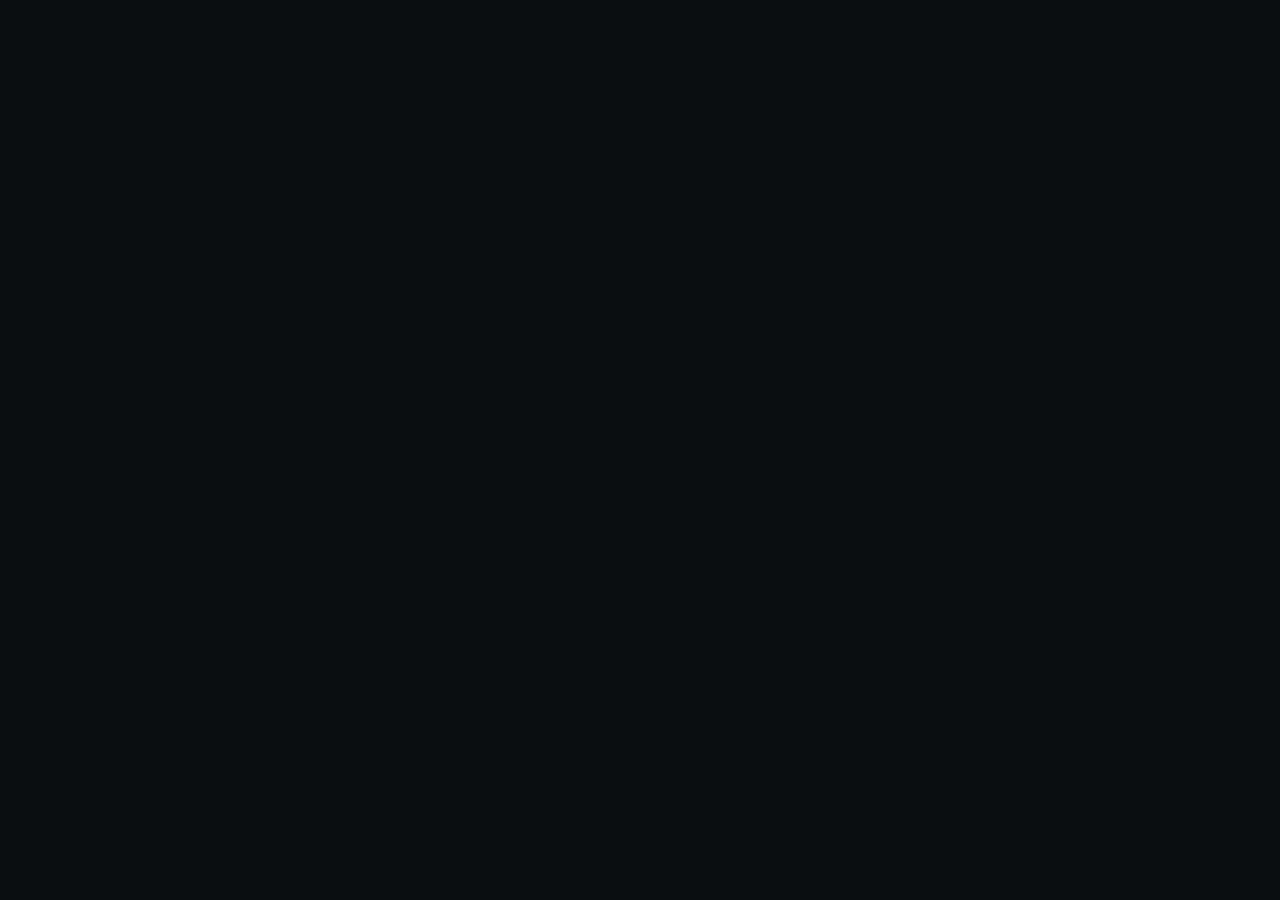
==== index.html @ cc6abf47 "feat: โครงหน้าเว็บ 3 หน้า + แถบล่าง + ธีมดำ (ข้อมูลปลอม)" ====
<!doctype html>
<html lang="th">
<head>
<meta charset="utf-8">
<meta name="viewport" content="width=device-width, initial-scale=1, viewport-fit=cover">
<meta name="apple-mobile-web-app-capable" content="yes">
<meta name="apple-mobile-web-app-status-bar-style" content="black-translucent">
<title>Pickup</title>
<link rel="stylesheet" href="css/base.css">
<link rel="stylesheet" href="css/dos.css">
</head>
<body class="page-forebet">
  <main id="app"></main>
  <div id="nav"></div>
  <script src="js/fmt.js"></script>
  <script src="js/mock.js"></script>
  <script src="js/page-forebet.js"></script>
  <script src="js/page-mybet.js"></script>
  <script src="js/page-ledger.js"></script>
  <script src="js/api.js"></script>
  <script src="js/app.js"></script>
</body>
</html>
---- css/base.css ----
/* base.css — ธีมดำพรีเมียมสำหรับหน้า 1 และ 3 + แถบล่างที่ใช้ร่วมทุกหน้า */
:root {
  --bg: #0b0d10;
  --card: #14171c;
  --line: #232830;
  --ink: #e8eaed;
  --ink-dim: #98a0ad;
  --gold: #d4af37;
  --green: #24c07a;
  --red: #e0483d;
  --nav-h: 62px;
}
* { box-sizing: border-box; -webkit-tap-highlight-color: transparent; }
html, body { margin: 0; padding: 0; background: var(--bg); color: var(--ink); }
body {
  font-family: -apple-system, BlinkMacSystemFont, "Segoe UI", "Noto Sans Thai", sans-serif;
  padding-bottom: calc(var(--nav-h) + env(safe-area-inset-bottom));
  -webkit-text-size-adjust: 100%;
}
#app { padding: 14px 14px 4px; max-width: 720px; margin: 0 auto; }

.nav {
  position: fixed; left: 0; right: 0; bottom: 0; z-index: 20;
  display: flex; background: #0f1216; border-top: 1px solid var(--line);
  padding-bottom: env(safe-area-inset-bottom);
}
.nav-item {
  flex: 1; min-height: 44px; height: var(--nav-h);
  display: flex; align-items: center; justify-content: center;
  color: var(--ink-dim); text-decoration: none;
  font-size: 13px; letter-spacing: .08em; font-weight: 600;
}
.nav-on { color: var(--gold); box-shadow: inset 0 2px 0 var(--gold); }

.card {
  background: var(--card); border: 1px solid var(--line); border-radius: 14px;
  padding: 14px; margin-bottom: 12px;
}
.row { display: flex; justify-content: space-between; align-items: baseline; gap: 10px; }
.muted { color: var(--ink-dim); font-size: 12px; }
.big { font-size: 20px; font-weight: 700; }
.btn {
  display: block; width: 100%; min-height: 44px; line-height: 44px;
  text-align: center; border-radius: 12px; border: 1px solid var(--line);
  background: #191d23; color: var(--ink); text-decoration: none; font-weight: 600;
}
.pos { color: var(--green); }
.neg { color: var(--red); }
.stale { color: var(--gold); font-size: 12px; margin-bottom: 8px; }
.curve { display: block; margin: 8px 0; }
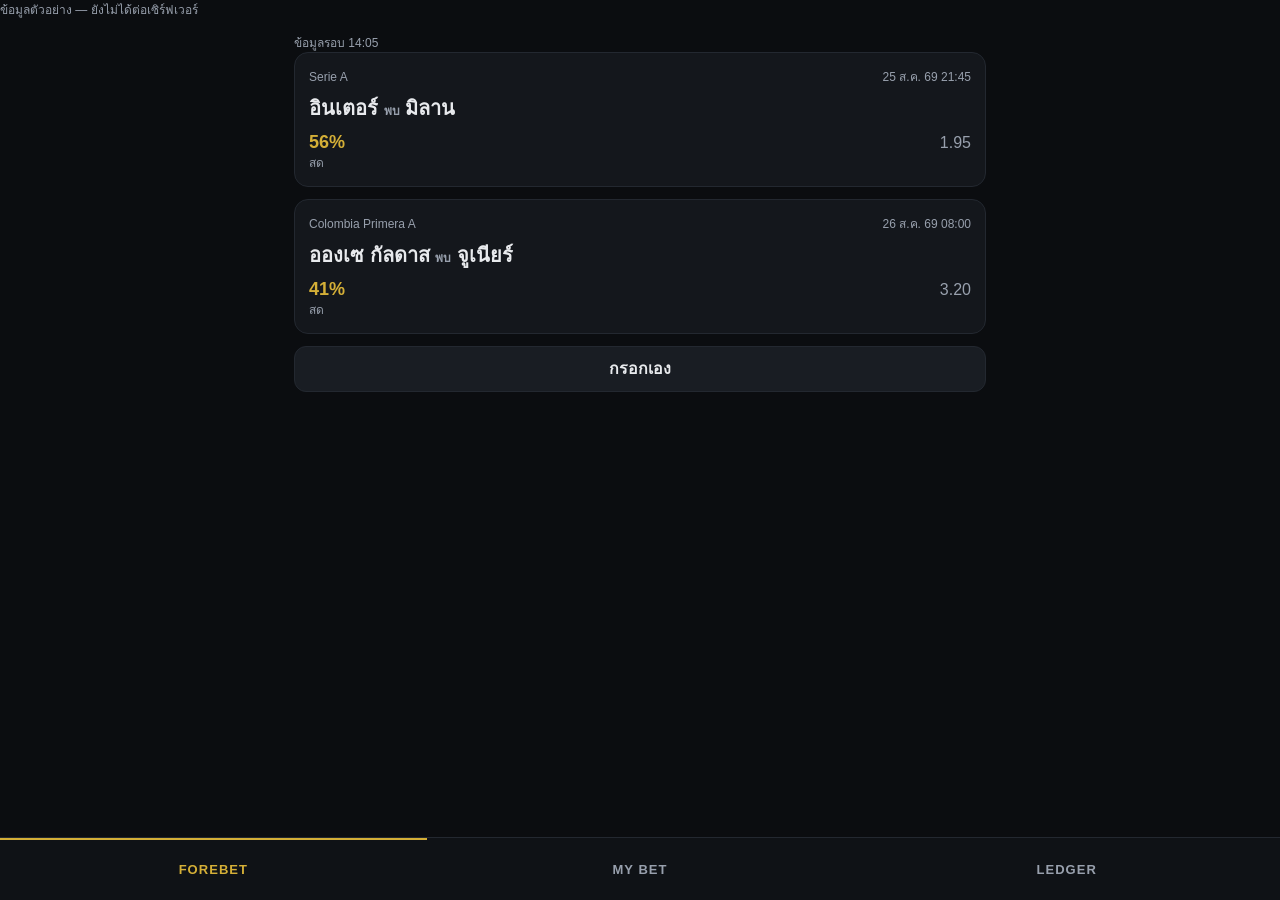
==== commit 0d444692: "feat: ต่อหน้าเว็บเข้าข้อมูลจริง + แคชกันเน็ตช้า" ====
--- a/index.html
+++ b/index.html
@@ -10,14 +10,15 @@
 <link rel="stylesheet" href="css/dos.css">
 </head>
 <body class="page-forebet">
+  <div id="note" class="muted"></div>
   <main id="app"></main>
   <div id="nav"></div>
   <script src="js/fmt.js"></script>
   <script src="js/mock.js"></script>
+  <script src="js/api.js"></script>
   <script src="js/page-forebet.js"></script>
   <script src="js/page-mybet.js"></script>
   <script src="js/page-ledger.js"></script>
-  <script src="js/api.js"></script>
   <script src="js/app.js"></script>
 </body>
 </html>
--- a/css/base.css
+++ b/css/base.css
@@ -48,3 +48,13 @@
 .neg { color: var(--red); }
 .stale { color: var(--gold); font-size: 12px; margin-bottom: 8px; }
 .curve { display: block; margin: 8px 0; }
+
+.pick .big { margin: 6px 0 8px; }
+.pick-pct { color: var(--gold); font-weight: 700; font-size: 18px; }
+.pick-odds { color: var(--ink-dim); font-variant-numeric: tabular-nums; }
+
+.lg-big { font-size: 30px; font-weight: 800; margin: 2px 0 4px; font-variant-numeric: tabular-nums; }
+.lg-row { display: flex; justify-content: space-between; align-items: center;
+          gap: 10px; min-height: 44px; border-bottom: 1px solid var(--line); }
+.lg-row:last-child { border-bottom: 0; }
+.lg-right { font-weight: 700; font-variant-numeric: tabular-nums; }
--- a/css/dos.css
+++ b/css/dos.css
@@ -0,0 +1,37 @@
+/* dos.css — ธีมดอสเขียว ใช้เฉพาะหน้า MY BET เท่านั้น
+   หน้า 1 กับ 3 ยังเป็นดำ-พรีเมียมของ base.css */
+body.page-mybet { background: #000; }
+
+.dos-wrap {
+  position: relative; overflow: hidden;
+  background: #000; color: #33ff66;
+  border: 1px solid #1c7a3a; border-radius: 10px; padding: 14px;
+  font-family: "SF Mono", Menlo, Consolas, "Courier New", monospace;
+  font-size: 14px; line-height: 1.6;
+  text-shadow: 0 0 6px rgba(51, 255, 102, .35);
+}
+.dos-mark {
+  position: absolute; top: 38%; left: 50%;
+  transform: translate(-50%, -50%) rotate(-18deg);
+  font-size: 68px; font-weight: 800; letter-spacing: .1em;
+  color: #33ff66; opacity: .07; pointer-events: none; white-space: nowrap;
+}
+.slip { position: relative; z-index: 1; border-bottom: 1px dashed #1c7a3a; padding: 10px 0; }
+.slip:last-child { border-bottom: 0; }
+.slip-top { opacity: .7; font-size: 12px; }
+.slip-teams { font-size: 16px; font-weight: 700; margin: 2px 0; }
+.slip-score { font-size: 22px; font-weight: 800; letter-spacing: .06em; }
+.slip-kick { opacity: .75; font-size: 12px; margin-bottom: 6px; }
+.main, .sub { display: flex; flex-wrap: wrap; align-items: center; gap: 8px; min-height: 30px; }
+.sub { opacity: .9; padding-left: 14px; }
+.sub::before { content: "└ "; opacity: .6; }
+.main-p, .sub-p { margin-left: auto; font-weight: 700; }
+.slip-sum { margin-top: 6px; padding-top: 6px; border-top: 1px dotted #1c7a3a; }
+
+.badge { border: 1px solid currentColor; border-radius: 4px; padding: 0 6px; font-size: 12px; }
+.r-winfull  { color: #33ff66; }
+.r-winhalf  { color: #9bff5a; }
+.r-push     { color: #cfcfcf; }
+.r-losshalf { color: #ffb14a; }
+.r-lossfull { color: #ff5a4a; }
+.r-pending  { color: #6fe3ff; }
